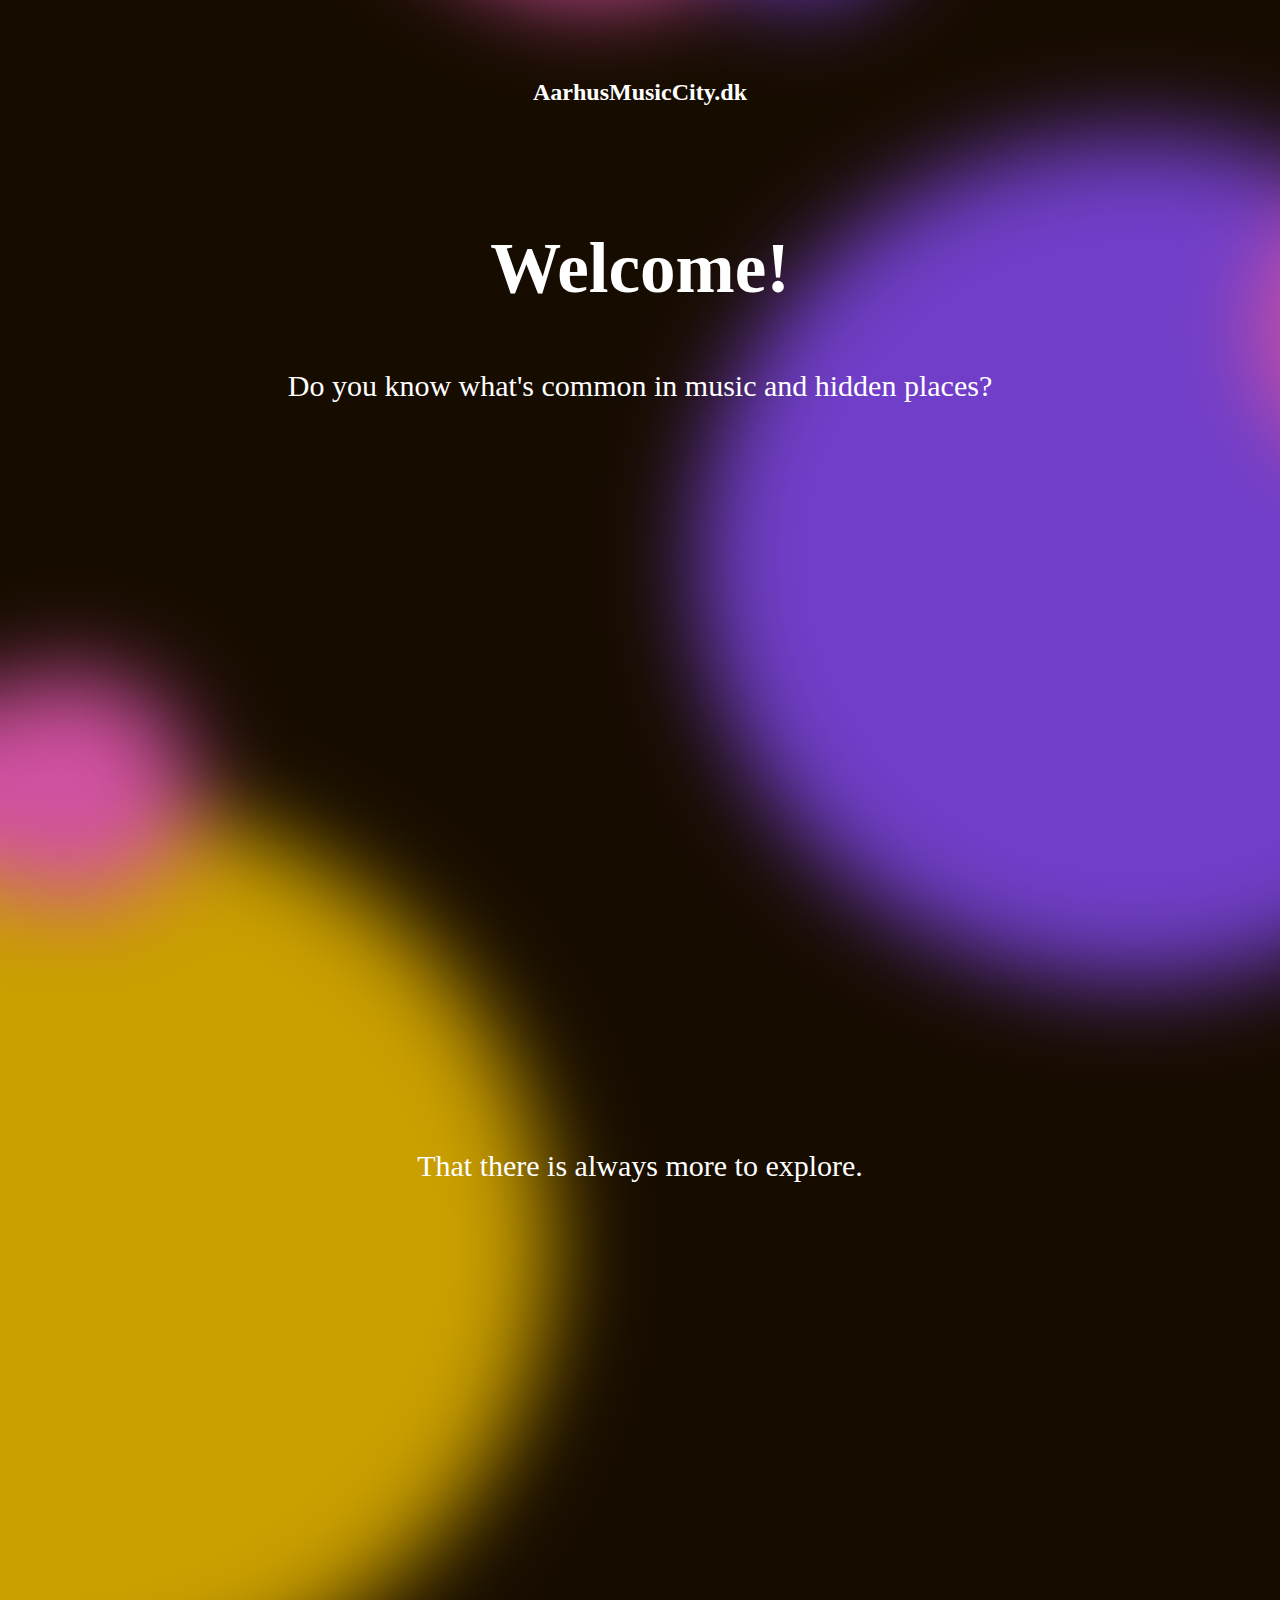
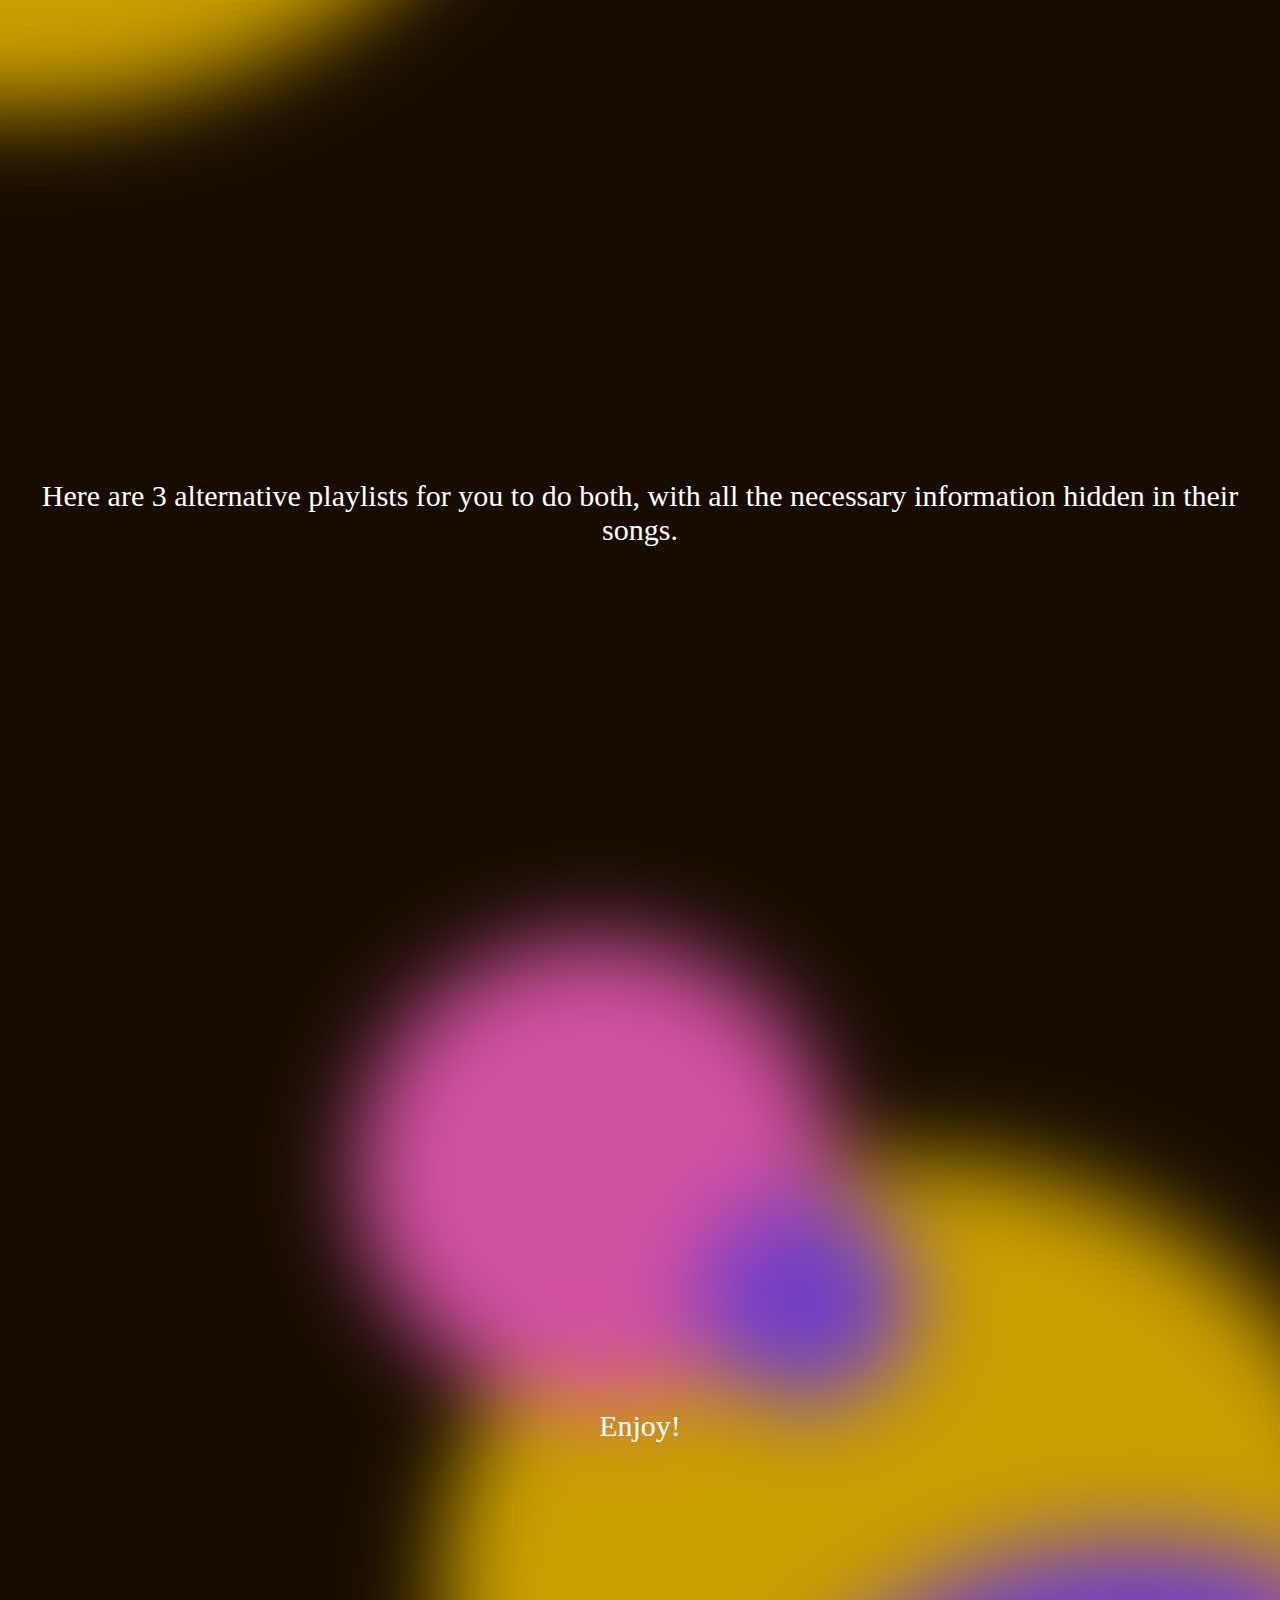
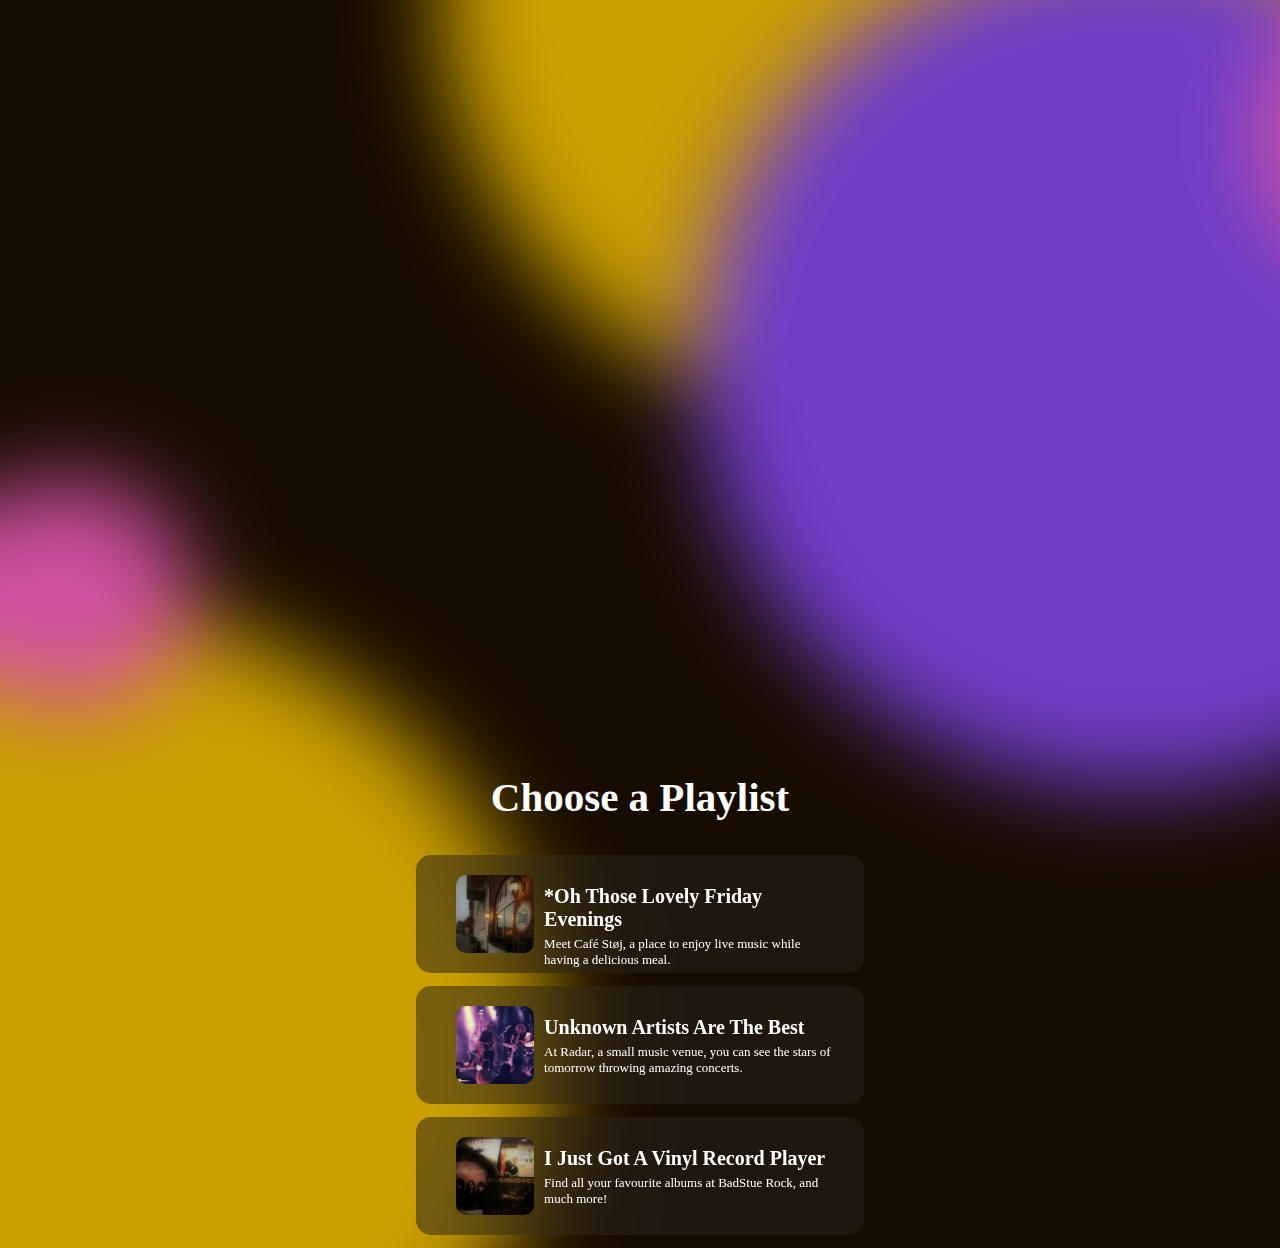
==== index.html @ 41154974 "Add files via upload" ====
<!DOCTYPE html>
<html lang="en">

<head>
    <meta charset="UTF-8">
    <meta http-equiv="X-UA-Compatible" content="IE=edge">
    <meta name="viewport" content="width=device-width, initial-scale=1.0">
    <meta description="This is a page about...(short)">
    <title>AarhusMusicCity</title>
    <link rel="stylesheet" href="style.css">
    <script src="script.js"></script>
</head>

<body>

    <!-- HEADER -->

    <div id="header">
        <h1>AarhusMusicCity.dk</h1>
    </div>

    <!-- welcome part-->

    <div id="welcome">

        <!--here full-height makes the div the size of the screen -->
        <!--and vcenter refers to 'vertically centered'-->
        <div class="full-height vcenter"> 
            <h2 class="vcenter">Welcome!</h2> 
            <h3 class="half-height vcenter">Do you know what's common in music and hidden places?</h3>
        </div>
        <!-- these two are in a separate div together because they are
        more closely connected, the spacing is smaller between them -->

        <!-- the rest are just headings -->
            <h3 class="full-height vcenter">That there is always more to explore.</h3>
            <h3 class="full-height vcenter">Here are 3 alternative playlists for you to do both, with all the necessary
            information hidden in their songs.</h3>
            <h3 class="full-height vcenter">Enjoy!</h3>
    </div>

    <!-- choose a playlist part -->

    <div id="choosePlaylist">
    
        <h2 class="full-height vcenter">Choose a Playlist</h2>

        
        <!-- the first playlist is an actual link :) -->
        <a href="playlistpage.html" style="text-decoration:none;"><div class="playlistItem">
            <img src="images/playlistcovercafestoej.JPG" alt="small playlist cover image">
            <div class="textInPlaylistItems"><h3>*Oh Those Lovely Friday Evenings</h3>
            <p>Meet Café Støj, a place to enjoy live music
                while having a delicious meal.</p></div>
        </div></a>

        <!-- the other two playlist are not links yet :( -->
        <div class="playlistItem">
            <img src="images/playlistcoverradar.png" alt="small playlist cover image">
            <div class="textInPlaylistItems"><h3>Unknown Artists Are The Best</h3>
            <p>At Radar, a small music venue, you can see
                the stars of tomorrow throwing amazing concerts.</p></div>
        </div>
        <div class="playlistItem">
            <img src="images/playlistcoverbadstuerock.JPG" alt="small playlist cover image">
            <div class="textInPlaylistItems"><h3>I Just Got A Vinyl Record Player</h3>
            <p>Find all your favourite albums at BadStue Rock,
            and much more!</p></div>
        </div>
    </div>
    <script src="script.js"></script>
</body>

</html>
---- style.css ----
/* overall body settings */

body {
    width: 100%;
    background-image: url(images/bigiphonebackground.png);
    text-align: center;
    padding: 0px;
    margin: 0px;
    display: flex;
    align-items: center;
    justify-content: center;
    flex-direction: column;
}

@media screen and (min-width: 600px) {
    body {
        background-image: url("images/bigdesktopbackground.png");
    }
}

p {
    color: white;
    font-family: Lato;
    font-size: 13px;
    font-weight: lighter;
}

/* HEADERS */

/* WELCOME PAGE header */

#header {
    height: 10rem;
    width: 100%;
    text-align: center;
    padding-top: 79;
}

#header>h1 {
    /* I am using the id name and '>h1' to make sure
    not every h1 gets this styling just the one in this id */
    color: white;
    font-family: Kulim Park;
    font-size: 24px;
    font-weight: regular;
    margin-top: 79px;
}

#header>a>h1 {
    color: white;
    font-family: Kulim Park;
    font-size: 24px;
    font-weight: regular;
    margin-top: 79px;
}



/* WELCOME PAGE - welcome part*/

#welcome {
    width: 100%;
    text-align: center;
}

#welcome>.full-height {
    height: 100vh;
}

#welcome>.vcenter>h2 {
    color: white;
    font-family: Lato;
    font-size: 71px;
    padding-top: 1vh;
    margin-bottom: 60px;
}

#welcome>.vcenter>h3 {
    color: white;
    font-family: Lato;
    font-size: 30px;
    font-weight: lighter;
    margin-left: 41px;
    margin-right: 41px;
}

#welcome>h3 {
    color: white;
    font-family: Lato;
    font-size: 30px;
    font-weight: lighter;
    margin-left: 41px;
    margin-right: 41px;
}

/* WELCOME PAGE - choose a playlist part */


#choosePlaylist>h2 {
    color: white;
    font-family: Kulim Park;
    font-size: 41px;
    font-weight: bold;
}


/* item box */
.playlistItem {
    width: 100%;
    height: 98px;
    margin-left: auto;
    margin-right: auto;
    margin-bottom: 13px;
    backdrop-filter: blur(32px);
    /* here I tried to find an equivalent to Adobe XD's 'Background Blur' feature*/
    background-color: rgba(40, 33, 28, 0.5);
    border-radius: 15px;
    padding: 10px 30px;
    display: flex;
    flex-direction: row;
}

@media screen and (min-width: 600px) {
    .playlistItem {
        width: 60%;
    }
}

.playlistItem>img {
    border-radius: 10px;
    margin: 10px;
}

.textInPlaylistItems {
    display:flex;
    flex-direction: column;
}

/* item headline */
.textInPlaylistItems>h3 {
    color: white;
    font-family: Lato;
    font-size: 20px;
    font-weight: bold;
    margin-bottom: 5px;
    margin-left: 0px;
    text-align: left;
}

/* item description */
.textInPlaylistItems>p {
    color: white;
    font-family: Lato;
    font-size: 13px;
    font-weight: lighter;
    margin-top: 0px;
    margin-left: 0px;
    text-align: left;
}

/* PLAYLIST PAGE - introduction part */

#introduction div>img {
    width: 50%;
    border-radius: 28px;
}

@media screen and (min-width: 600px) {
    #introduction div>img {
        width: 25%;
    }
}


#introduction>h2 {
    color: white;
    font-family: Lato;
    font-size: 24px;
    font-weight: bold;
}

#introduction div>p {
    color: white;
    font-family: Lato;
    font-size: 15px;
    font-weight: lighter;
}

/* PLAYLIST PAGE - songs part */

/* here I wanted the have a smaller window for a bigger content that needs scrolling */
#chooseSong {
    height:100px;
    position: relative;
    height: 350px;
    width: 60%;
    overflow: scroll;
    overflow-x:hidden; /* this way I hid the horizontal scrollbar */
}

/* for the songs see .playlistItem above (from line 89)
because the styling is the same */
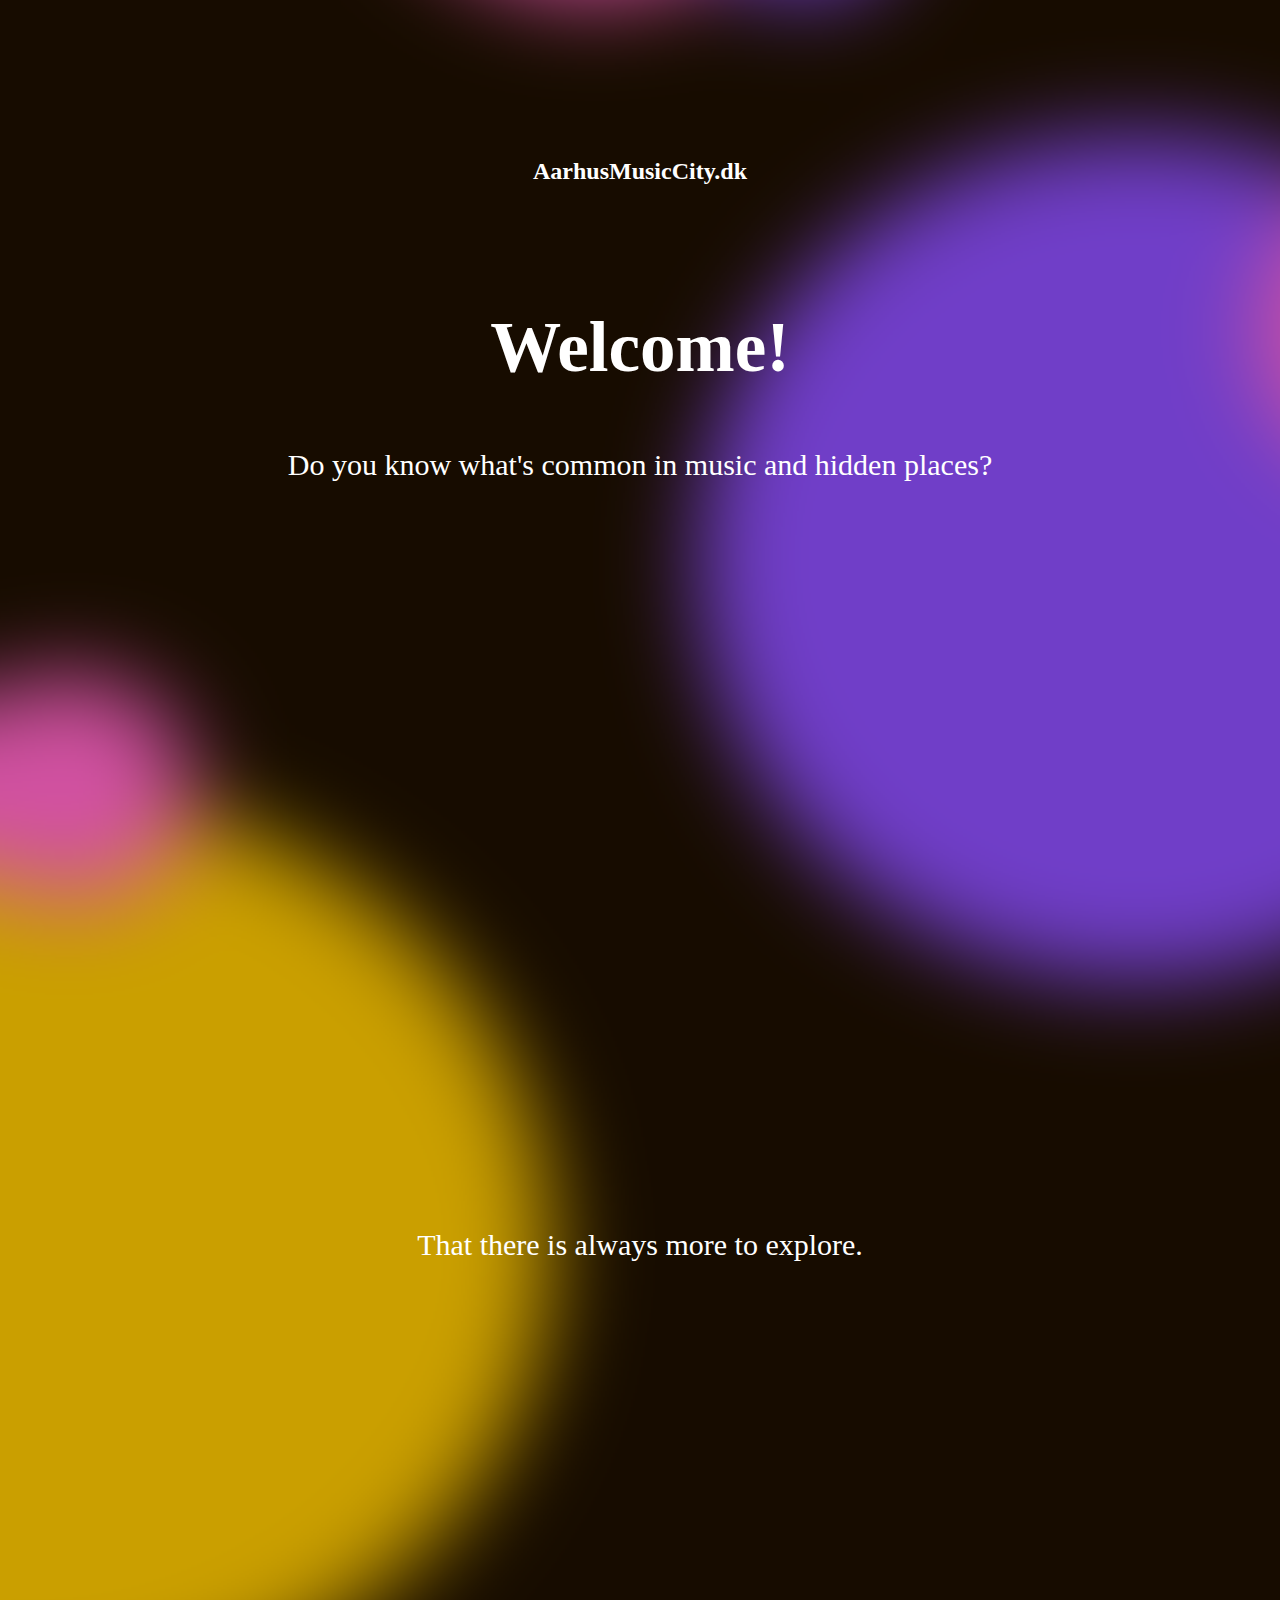
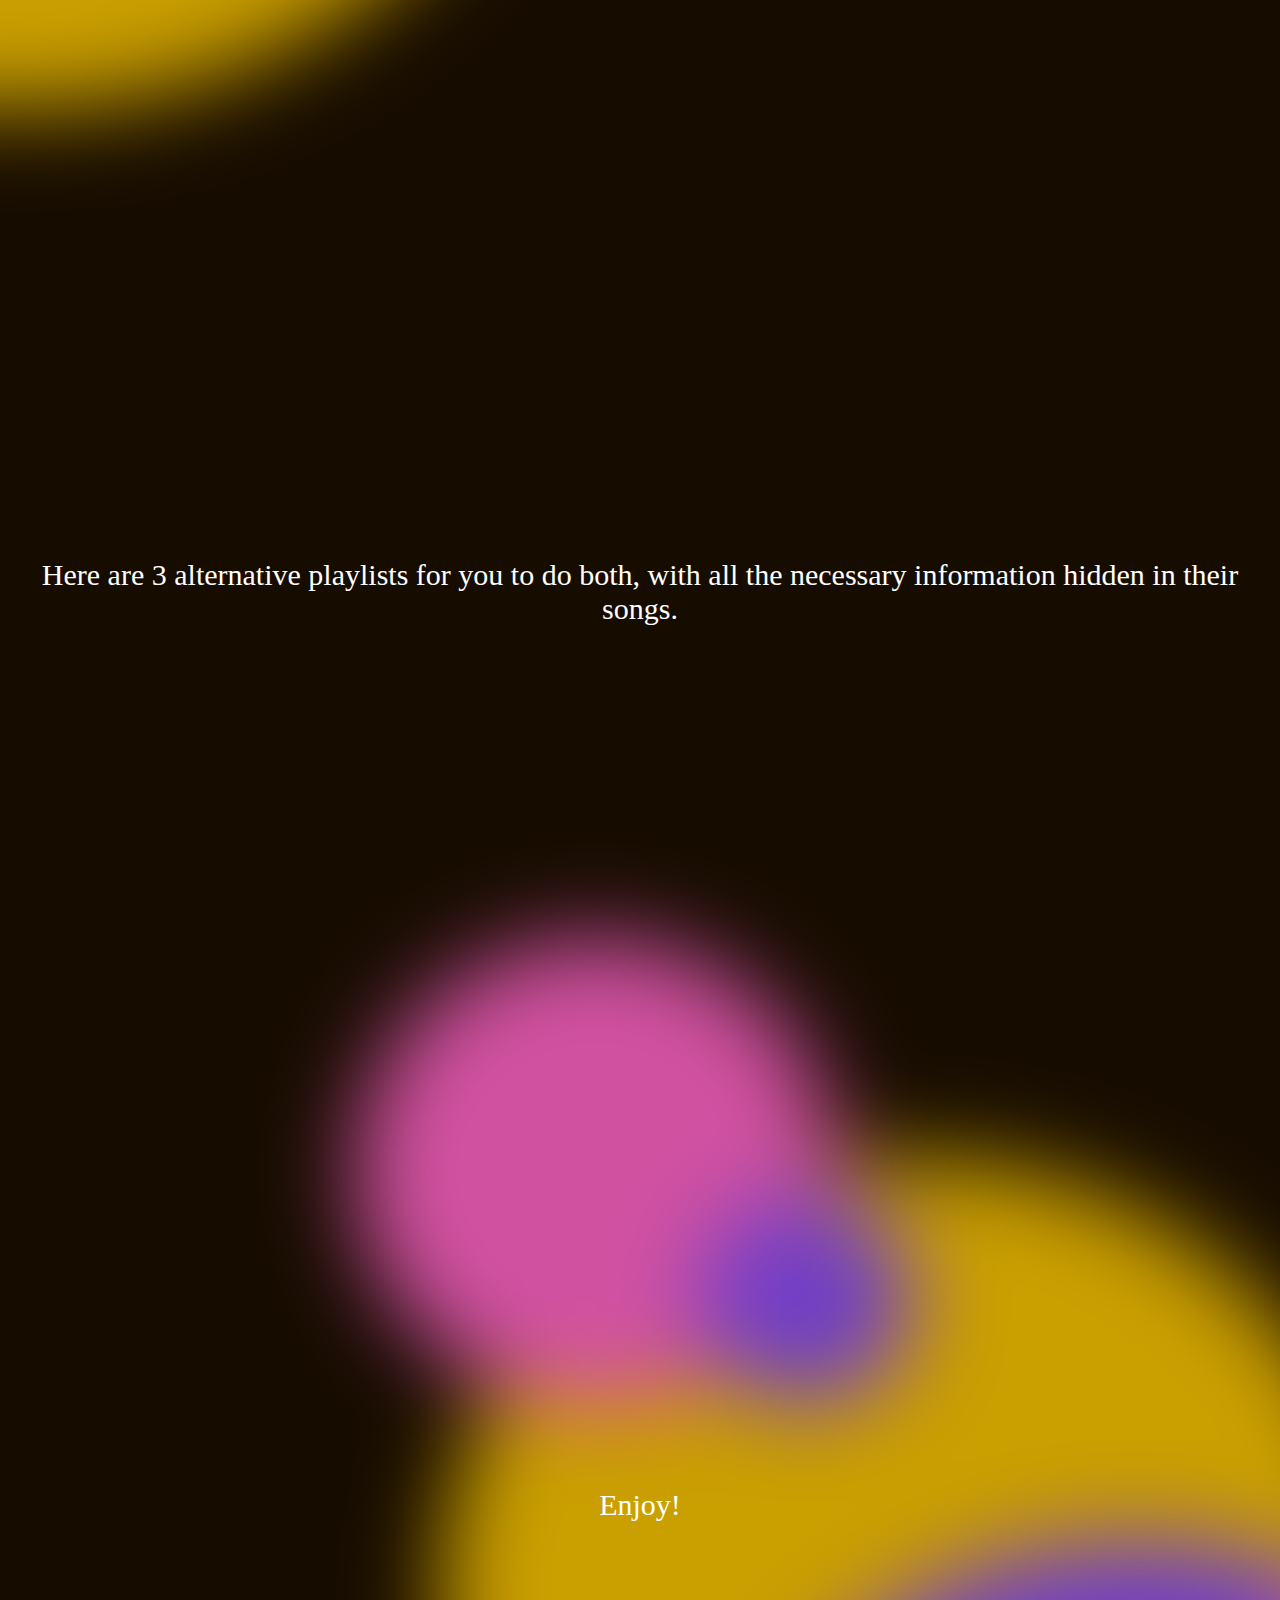
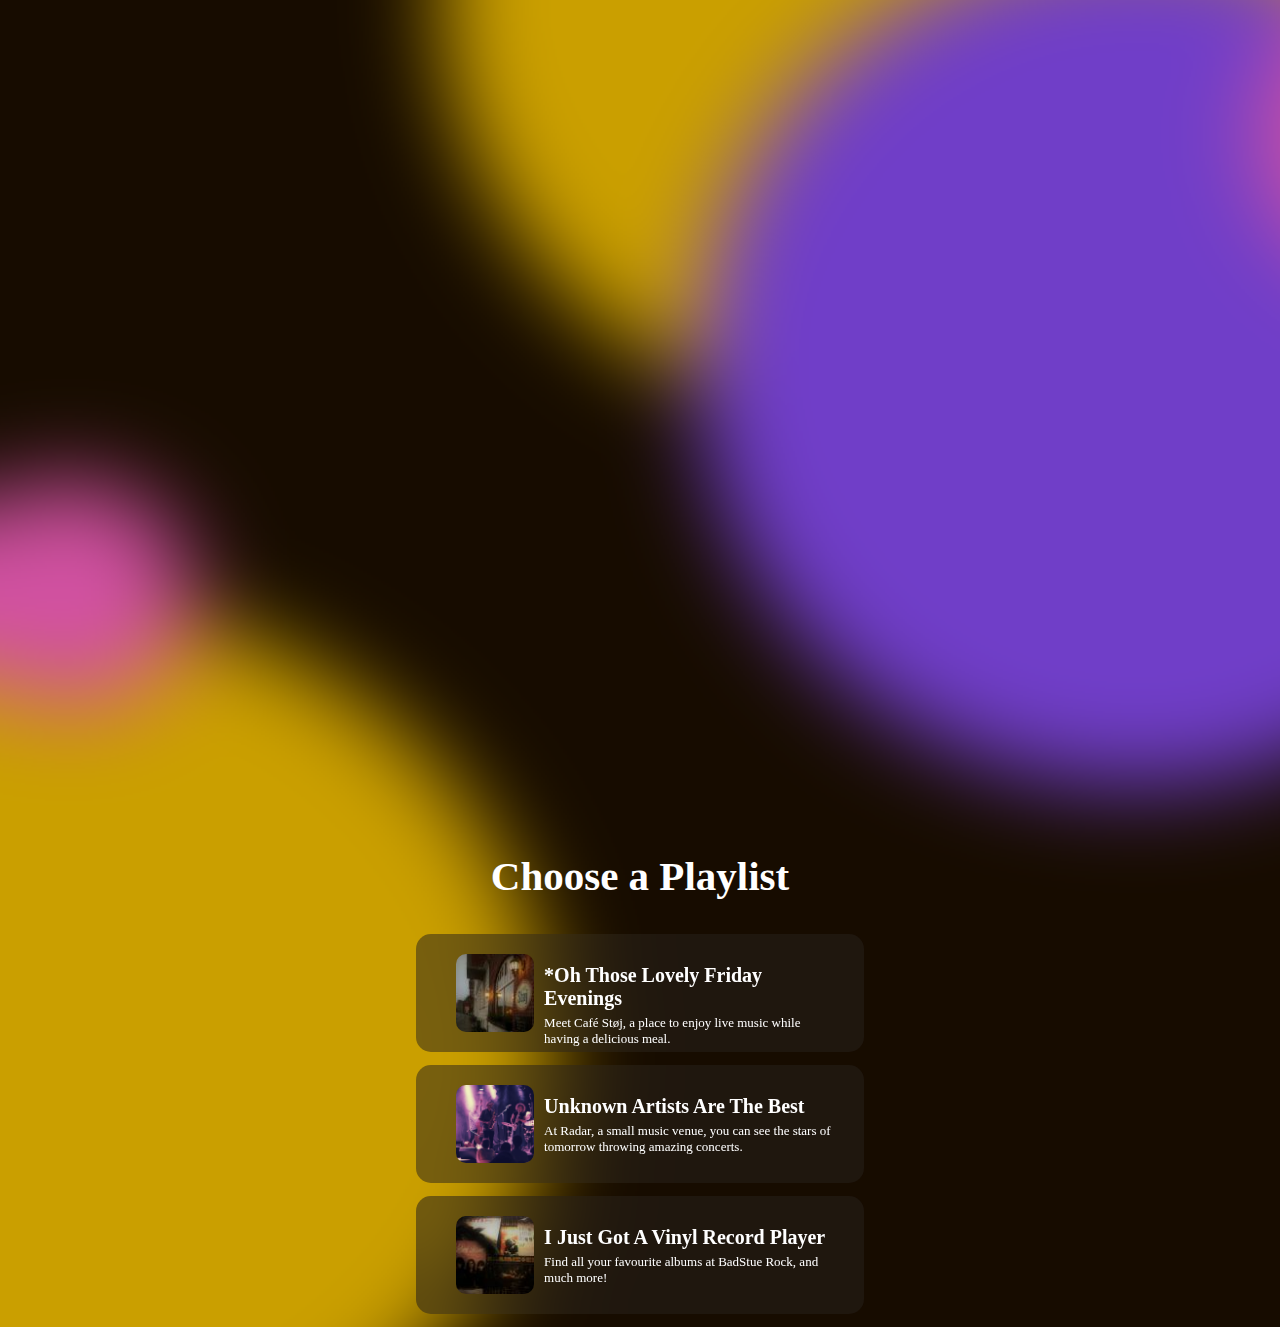
==== commit bc628dcf: "Validation corrections" ====
--- a/index.html
+++ b/index.html
@@ -5,7 +5,6 @@
     <meta charset="UTF-8">
     <meta http-equiv="X-UA-Compatible" content="IE=edge">
     <meta name="viewport" content="width=device-width, initial-scale=1.0">
-    <meta description="This is a page about...(short)">
     <title>AarhusMusicCity</title>
     <link rel="stylesheet" href="style.css">
     <script src="script.js"></script>
--- a/style.css
+++ b/style.css
@@ -33,7 +33,7 @@
     height: 10rem;
     width: 100%;
     text-align: center;
-    padding-top: 79;
+    padding-top: 79px;
 }
 
 #header>h1 {
@@ -42,7 +42,6 @@
     color: white;
     font-family: Kulim Park;
     font-size: 24px;
-    font-weight: regular;
     margin-top: 79px;
 }
 
@@ -50,7 +49,6 @@
     color: white;
     font-family: Kulim Park;
     font-size: 24px;
-    font-weight: regular;
     margin-top: 79px;
 }
 
